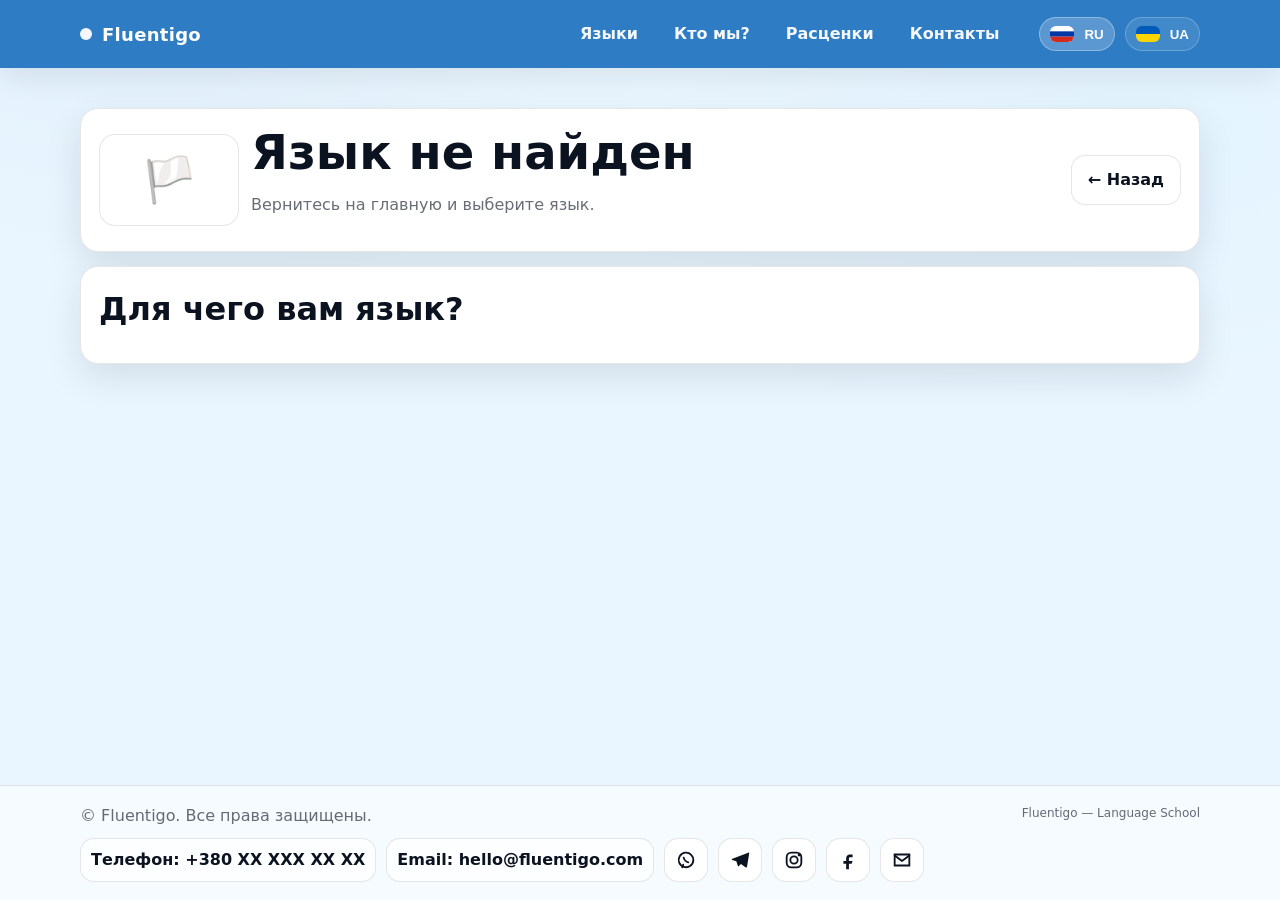
==== language.html @ a1dac769 "Add files via upload" ====
<!doctype html>
<html lang="ru">
<head>
  <meta charset="utf-8" />
  <meta name="viewport" content="width=device-width, initial-scale=1" />
  <title>Fluentigo — язык</title>
  <link rel="stylesheet" href="./styles.css" />
</head>

<body>
  <header class="topbar">
    <div class="container topbar-row">
      <a class="brand" href="./index.html" aria-label="Fluentigo">
        <span class="brand-dot"></span>
        <span class="brand-name" id="siteName">Fluentigo</span>
      </a>

      <!-- Desktop: inline. Mobile: turns into a right-side drawer (see styles.css) -->
      <div class="topbar-actions" aria-label="Меню">
        <nav class="nav" aria-label="Навигация">
          <a href="./index.html#languages" data-i18n="nav_languages">Языки</a>
          <a href="./index.html#about" data-i18n="nav_about">Кто мы?</a>
          <a href="./index.html#pricing" data-i18n="nav_pricing">Расценки</a>
          <a href="./index.html#contact" data-i18n="nav_contact">Контакты</a>
        </nav>
        <div class="ui-switch" aria-label="Выбор языка интерфейса">
          <button class="ui-pill" id="uiRu" type="button" aria-pressed="true" title="Русский">
            <span class="flag-mini"><img src="./assets/flags/ru.svg" alt="RU"></span><span>RU</span>
          </button>
          <button class="ui-pill" id="uiUa" type="button" aria-pressed="false" title="Українська">
            <span class="flag-mini"><img src="./assets/flags/ua.svg" alt="UA"></span><span>UA</span>
          </button>
        </div>
      </div>

      <button class="menu-btn" type="button" aria-label="Открыть меню" aria-expanded="false">
        <span></span>
      </button>
    </div>
  </header>

  <div class="menu-backdrop" aria-hidden="true"></div>

  <main class="section">
    <div class="container">
      <div class="panel lang-header">
        <div class="lang-title">
          <div class="lang-flag big" id="langFlag">🏳️</div>
          <div>
            <h1 class="lang-h1" id="langName">Язык</h1>
            <p class="muted" id="langSubtitle"></p>
          </div>
        </div>
        <a class="btn btn-ghost" href="./index.html#languages">← Назад</a>
      </div>

      <div class="panel" id="goalPanel">
        <h2>Для чего вам язык?</h2>
        <div class="goal-grid" id="goalGrid"></div>
      </div>
    
      <div class="panel" id="levelPanel" style="display:none;">
        <h2 data-i18n="level_title">Какой уровень хотите?</h2>
        <p class="muted" data-i18n="level_subtitle">Выберите целевой уровень. B2–C1 — отдельная группа.</p>
        <div class="level-grid" id="levelGrid"></div>
      </div>

      <div class="panel" id="readyPanel" style="display:none;">
        <div class="teachers-head" style="align-items:center;">
          <h2 style="margin:0;" data-i18n="ready_title">Готово</h2>
          <button class="btn" id="showTeachersBtn" type="button" data-i18n="ready_btn">Показать учителей</button>
        </div>
        <p class="muted tiny" id="readyText"></p>
      </div>
</div>
  </main>

  <footer class="footer">
    <div class="container footer-row">
      <div>
        <div class="muted" id="footerText"></div>
        <div class="footer-contacts" id="footerContacts"></div>
      </div>
      <span class="muted tiny">Fluentigo — Language School</span>
    </div>
  </footer>

  <script>
    const $ = (id) => document.getElementById(id);

    
    const ICONS = {
      whatsapp: `<svg class="icon" viewBox="0 0 24 24" fill="none" aria-hidden="true"><path d="M20 12a8 8 0 1 1-2.3-5.7A8 8 0 0 1 20 12Z" stroke="currentColor" stroke-width="2"/><path d="M8 20l1-3" stroke="currentColor" stroke-width="2" stroke-linecap="round"/><path d="M9.5 9.5c.4 2.2 2.8 4.6 5 5" stroke="currentColor" stroke-width="2" stroke-linecap="round"/></svg>`,
      telegram: `<svg class="icon" viewBox="0 0 24 24" fill="none" aria-hidden="true"><path d="M21 4 3.7 10.7c-.9.4-.9 1.1-.2 1.3l4.5 1.4 1.7 5.2c.2.6.3.6.7.2l2.6-2.5 5 3.7c.9.5 1.5.2 1.7-.8L22 5.3c.2-1.1-.5-1.7-1-1.3Z" fill="currentColor"/></svg>`,
      instagram: `<svg class="icon" viewBox="0 0 24 24" fill="none" aria-hidden="true"><rect x="4" y="4" width="16" height="16" rx="5" stroke="currentColor" stroke-width="2"/><path d="M8 12a4 4 0 1 0 8 0 4 4 0 0 0-8 0Z" stroke="currentColor" stroke-width="2"/><path d="M17.5 6.6h.01" stroke="currentColor" stroke-width="3" stroke-linecap="round"/></svg>`,
      facebook: `<svg class="icon" viewBox="0 0 24 24" fill="none" aria-hidden="true"><path d="M14 9h3V6h-3c-2.2 0-4 1.8-4 4v3H7v3h3v6h3v-6h3l1-3h-4v-3c0-.6.4-1 1-1Z" fill="currentColor"/></svg>`,
      email: `<svg class="icon" viewBox="0 0 24 24" fill="none" aria-hidden="true"><path d="M4 6h16v12H4V6Z" stroke="currentColor" stroke-width="2" /><path d="M4 7l8 6 8-6" stroke="currentColor" stroke-width="2" stroke-linecap="round" stroke-linejoin="round"/></svg>`
    };

    function inferIconKey(link){
      const label = (link.label || '').toLowerCase();
      const url = (link.url || '').toLowerCase();
      if (url.startsWith('mailto:') || label.includes('email')) return 'email';
      if (label.includes('whatsapp')) return 'whatsapp';
      if (label.includes('telegram')) return 'telegram';
      if (label.includes('instagram')) return 'instagram';
      if (label.includes('facebook')) return 'facebook';
      return 'email';
    }
    function makeSocialIcon(link, isFooter=false){
      const key = inferIconKey(link);
      const a = el('a', {
        class: isFooter ? 'footer-link social-icon' : 'social-icon',
        href: link.url,
        target: '_blank',
        rel: 'noopener',
        title: link.label
      });
      a.innerHTML = ICONS[key] + `<span>${link.label}</span>`;
      return a;
    }

    function qp(name){ return new URL(location.href).searchParams.get(name); }
    function getUI(){ return qp('ui') || localStorage.getItem('ui') || 'ru'; }
    function setUI(ui){
      localStorage.setItem('ui', ui);
      $('uiRu').setAttribute('aria-pressed', ui==='ru' ? 'true':'false');
      $('uiUa').setAttribute('aria-pressed', ui==='ua' ? 'true':'false');
      document.documentElement.lang = ui==='ua' ? 'uk' : 'ru';
      const I = {
        ru:{nav_languages:'Языки',nav_about:'Кто мы?',nav_pricing:'Расценки',nav_contact:'Контакты',
            level_title:'Какой уровень хотите?',level_subtitle:'Выберите целевой уровень. B2–C1 — отдельная группа.',
            ready_title:'Готово',ready_btn:'Показать учителей'},
        ua:{nav_languages:'Мови',nav_about:'Хто ми?',nav_pricing:'Ціни',nav_contact:'Контакти',
            level_title:'Який рівень хочете?',level_subtitle:'Оберіть цільовий рівень. B2–C1 — окрема група.',
            ready_title:'Готово',ready_btn:'Показати вчителів'}
      };
      document.querySelectorAll('[data-i18n]').forEach(n=>{
        const k=n.getAttribute('data-i18n');
        if(I[ui] && I[ui][k]) n.textContent = I[ui][k];
      });
    }
function el(tag, attrs = {}, children = []) {
      const n = document.createElement(tag);
      for (const [k, v] of Object.entries(attrs)) {
        if (k === 'class') n.className = v;
        else n.setAttribute(k, v);
      }
      for (const c of children) n.appendChild(typeof c === 'string' ? document.createTextNode(c) : c);
      return n;
    }

    function applyTheme(theme) {
      const r = document.documentElement;
      const bgImage = theme.backgroundImage ? `url("${theme.backgroundImage}")` : 'none';
      r.style.setProperty('--page-bg', theme.pageBg);
      r.style.setProperty('--page-bg-image', bgImage);
      r.style.setProperty('--text', theme.text);
      r.style.setProperty('--panel-bg', theme.panelBg);
      r.style.setProperty('--topbar-bg', theme.topbarBg);
      r.style.setProperty('--topbar-text', theme.topbarText);
    }

    
    // --- i18n helper: supports both plain strings and {ru,ua} objects in data.json
    function pick(v, ui=getUI()){
      if (v == null) return '';
      if (typeof v === 'string' || typeof v === 'number' || typeof v === 'boolean') return String(v);
      if (Array.isArray(v)) return v.map(x => pick(x, ui));
      if (typeof v === 'object') return (v[ui] ?? v.ua ?? v.uk ?? v.ru ?? '');
      return String(v);
    }

function renderFooter(data) {
      $('footerText').textContent = pick(data.site.footerText);
      const fc = $('footerContacts');
      fc.innerHTML = '';
      (data.contact.items || []).forEach(i => {
        fc.appendChild(el('span', { class: 'footer-link' }, [`${pick(i.label)}: ${i.value}`]));
      });
      (data.contact.links || []).forEach(l => { fc.appendChild(makeSocialIcon(l, true)); });
    }

    function qp(name){ return new URL(location.href).searchParams.get(name); }

    (async function init(){
      const res = await fetch('./data.json', { cache: 'no-store' });
      const data = await res.json();
      setUI(getUI());
      $('uiRu').addEventListener('click', ()=>{ location.search = `?lang=${encodeURIComponent(qp('lang')||'')}&ui=ru`; });
      $('uiUa').addEventListener('click', ()=>{ location.search = `?lang=${encodeURIComponent(qp('lang')||'')}&ui=ua`; });
      $('siteName').textContent = data.site.name;
      renderFooter(data);

      const langId = qp('lang');
      const lang = data.languages.find(x => x.id === langId);
      if (!lang) {
        applyTheme(data.site.defaultTheme);
        $('langName').textContent = 'Язык не найден';
        $('langSubtitle').textContent = 'Вернитесь на главную и выберите язык.';
        return;
      }

      applyTheme(lang.theme);
      document.title = `${data.site.name} — ${pick(lang.name)}`;

      (function(){
        const lf = $('langFlag');
        lf.innerHTML = '';
        if (typeof lang.flag === 'string' && (lang.flag.endsWith('.svg') || lang.flag.endsWith('.png') || lang.flag.endsWith('.jpg') || lang.flag.endsWith('.webp'))){
          lf.appendChild(el('img', { class:'flag-img', src: lang.flag, alt: pick(lang.name) }));
        } else {
          lf.textContent = lang.flag || '';
        }
      })();
      $('langName').textContent = pick(lang.name);
      $('langSubtitle').textContent = (getUI()==='ua' ? 'Оберіть ціль і рівень — покажемо відповідних викладачів.' : 'Выберите цель и уровень — покажем подходящих преподавателей.');

      const grid = $('goalGrid');
      grid.innerHTML = '';
      let selectedGoal = qp('goal') || null;
      let selectedLevel = qp('level') || null;
      const goalPanel = $('goalPanel');
      const levelPanel = $('levelPanel');

      function updateReady(){
        const rp = document.getElementById('readyPanel');
        const btn = document.getElementById('showTeachersBtn');
        if (selectedGoal && selectedLevel){
          rp.style.display = '';
          const goalObj = (lang.goals||[]).find(x=>x.id===selectedGoal);
          document.getElementById('readyText').textContent = `${goalObj?pick(goalObj.title):'Цель'} + ${selectedLevel}`;
          btn.disabled = false;
        } else {
          rp.style.display = 'none';
        }
      }

      function updatePanels(){
        if (selectedGoal) {
          goalPanel.style.display = 'none';
          levelPanel.style.display = '';
        } else {
          goalPanel.style.display = '';
          levelPanel.style.display = 'none';
        }
      }

      // goals selectable
      grid.innerHTML = '';
      (lang.goals||[]).forEach(g=>{
        const b = el('button', { class:'goal-card', type:'button', 'aria-pressed': (selectedGoal===g.id ? 'true':'false') }, [
          el('div', { class:'goal-title' }, [pick(g.title)]),
          el('div', { class:'muted' }, [pick(g.subtitle)])
        ]);
        b.addEventListener('click', ()=>{
          selectedGoal = g.id;
          [...grid.querySelectorAll('.goal-card')].forEach(x=>x.setAttribute('aria-pressed','false'));
          b.setAttribute('aria-pressed','true');
          updatePanels();
          updateReady();
        });
        grid.appendChild(b);
      });

      // levels
      const levels = ['A1','A2','B1','B2','C1'];
      const lg = document.getElementById('levelGrid');
      lg.innerHTML='';
      levels.forEach((lv, i)=>{
        if (lv==='B2') lg.appendChild(el('span',{class:'level-sep'},[]));
        const b = el('button', {class:'level-btn', type:'button', 'aria-pressed': (selectedLevel===lv ? 'true':'false')}, [lv]);
        b.addEventListener('click', ()=>{
          selectedLevel = lv;
          [...lg.querySelectorAll('.level-btn')].forEach(x=>x.setAttribute('aria-pressed','false'));
          b.setAttribute('aria-pressed','true');
          updateReady();
        });
        lg.appendChild(b);
      });

      document.getElementById('showTeachersBtn').addEventListener('click', ()=>{
        if (!selectedGoal || !selectedLevel) return;
        const ui = getUI();
        location.href = `./teachers.html?lang=${encodeURIComponent(lang.id)}&goal=${encodeURIComponent(selectedGoal)}&level=${encodeURIComponent(selectedLevel)}&ui=${encodeURIComponent(ui)}`;
      });

      updatePanels();
      updateReady();
    })().catch(console.error);
  </script>

  <script src="./mobile-nav.js"></script>
</body>
</html>
---- styles.css ----
:root{
  --page-bg: #EAF6FF;
  --page-bg-image: none;
  --text: #0B1220;
  --panel-bg: #FFFFFF;
  --topbar-bg: #2D7CC4;
  --topbar-text: #FFFFFF;

  --line: rgba(11,18,32,.10);
  --muted: rgba(11,18,32,.62);
  --shadow: 0 14px 36px rgba(11,18,32,.10);
  --radius: 18px;
}

*{ box-sizing: border-box; }
html, body { height: 100%; margin: 0; padding: 0; }

body{
  min-height: 100vh;
  display: flex;
  flex-direction: column;
  font-family: system-ui, -apple-system, Segoe UI, Roboto, Arial, sans-serif;
  background:
    linear-gradient(180deg, rgba(234,246,255,.72), rgba(234,246,255,.72)),
    var(--page-bg-image),
    radial-gradient(900px 500px at 10% 0%, rgba(45,124,196,.14), transparent 60%),
    radial-gradient(900px 500px at 90% 15%, rgba(122,211,255,.22), transparent 62%),
    var(--page-bg);
  background-repeat: no-repeat;
  background-position: center, center, 10% 0%, 90% 15%, center;
  background-size: cover, cover, auto, auto, auto;
  color: var(--text);
  line-height: 1.5;
}

main{ flex: 1; }

a{ color: inherit; text-decoration: none; }
.container{ width: min(1120px, calc(100% - 32px)); margin: 0 auto; }
.muted{ color: var(--muted); }
.text{ font-size: 16px; }
.tiny{ font-size: 12px; }

/* TOPBAR */
.topbar{
  position: sticky;
  top:0;
  z-index: 50;
  background: var(--topbar-bg);
  color: var(--topbar-text);
  box-shadow: 0 10px 30px rgba(0,0,0,.08);
}
.topbar-row{
  display:flex;
  align-items:center;
  justify-content:space-between;
  padding: 14px 0;
  gap: 14px;
}
.brand{
  display:flex;
  align-items:center;
  gap: 10px;
  font-weight: 900;
  letter-spacing: .3px;
}
.brand-dot{
  width: 12px; height: 12px;
  border-radius: 999px;
  background: rgba(255,255,255,.95);
}
.brand-name{ font-size: 18px; }
.nav{ display:flex; gap: 16px; font-weight: 700; }
.nav a{ padding: 8px 10px; border-radius: 12px; color: rgba(255,255,255,.95); }
.nav a:hover{ background: rgba(255,255,255,.14); }

/* SECTIONS */
.section{ padding: 40px 0; }
.section-head{
  display:flex;
  align-items:flex-end;
  justify-content:space-between;
  gap: 14px;
  margin-bottom: 14px;
}
h1{ font-size: clamp(30px, 4vw, 48px); line-height: 1.05; margin: 10px 0 12px; }
h2{ font-size: clamp(22px, 2.8vw, 32px); margin: 0 0 12px; }

/* PANELS / CARDS */
.panel{
  background: var(--panel-bg);
  border: 1px solid var(--line);
  border-radius: var(--radius);
  padding: 18px;
  box-shadow: var(--shadow);
}
.cards{ display:grid; grid-template-columns: repeat(3, 1fr); gap: 14px; }
.card{
  background: var(--panel-bg);
  border: 1px solid var(--line);
  border-radius: var(--radius);
  padding: 16px;
  box-shadow: var(--shadow);
}
.card-title{ font-weight: 900; margin-bottom: 6px; }

/* BUTTONS */
.btn{
  display:inline-flex;
  align-items:center;
  justify-content:center;
  padding: 12px 16px;
  border-radius: 14px;
  border: 1px solid rgba(45,124,196,.35);
  background: rgba(45,124,196,.16);
  color: var(--text);
  font-weight: 900;
  cursor:pointer;
}
.btn:hover{ background: rgba(45,124,196,.22); }
.btn-ghost{
  border: 1px solid var(--line);
  background: rgba(255,255,255,.65);
}
.btn-ghost:hover{ background: rgba(255,255,255,.85); }

/* HERO (photo behind) */
.hero{
  position: relative;
  background-position: center;
  background-size: cover;
  background-repeat: no-repeat;
  border-bottom: 1px solid var(--line);
}
.hero::before{
  content:"";
  position:absolute;
  inset:0;
  background: linear-gradient(
    90deg,
    rgba(234,246,255,0.92),
    rgba(234,246,255,0.74),
    rgba(234,246,255,0.38)
  );
}
.hero-grid{ position: relative; z-index: 1; display:grid; grid-template-columns: 1fr; }
.hero-card{
  max-width: 760px;
  background: rgba(255,255,255,0.90);
  backdrop-filter: blur(6px);
  border: 1px solid var(--line);
  border-radius: var(--radius);
  padding: 20px;
  box-shadow: var(--shadow);
}
.hero-kicker{ font-weight: 900; color: rgba(45,124,196,.95); margin: 0; }
.hero-quotes{ display:grid; gap: 10px; margin-top: 10px; }
.quote{
  padding: 10px 12px;
  border-radius: 14px;
  border: 1px solid var(--line);
  background: rgba(234,246,255,.75);
  font-weight: 700;
}
.hero-actions{ display:flex; gap: 10px; margin-top: 14px; flex-wrap: wrap; }
.hero-badges{ display:flex; gap: 8px; flex-wrap: wrap; margin-top: 14px; }
.badge{
  padding: 6px 10px;
  border-radius: 999px;
  border: 1px solid var(--line);
  background: rgba(234,246,255,.9);
  font-size: 12px;
  font-weight: 800;
}

/* LANGUAGES */
.lang-grid{ display:grid; grid-template-columns: repeat(4, 1fr); gap: 14px; }
.lang-card{
  display:block;
  text-align:left;
  border: 1px solid var(--line);
  background: #fff;
  border-radius: var(--radius);
  padding: 16px;
  box-shadow: var(--shadow);
  transition: transform .12s ease, background .12s ease;
}
.lang-card:hover{ transform: translateY(-2px); background: var(--hover); }
.lang-flag{ width: 44px; height: 30px; border-radius: 10px; overflow: hidden; display:flex; align-items:center; justify-content:center; box-shadow: inset 0 0 0 1px rgba(11,18,32,.10); font-size: 22px; line-height: 1; }
.lang-flag.big{ width: 140px; height: 92px; border-radius: 16px; font-size: 44px; }
.lang-label{ font-weight: 900; }

/* CONTACT */
.contact-grid{ display:grid; grid-template-columns: 1.1fr .9fr; gap: 14px; }
.contact-list{ display:grid; gap: 10px; margin-top: 10px; }
.contact-item{
  padding: 10px 12px;
  border: 1px solid var(--line);
  border-radius: 14px;
  background: rgba(234,246,255,.60);
  display:flex;
  gap: 10px;
}
.contact-k{ font-weight: 900; min-width: 92px; }
.socials{ display:flex; gap: 10px; flex-wrap: wrap; margin-top: 12px; }
.social{
  padding: 10px 12px;
  border-radius: 14px;
  border: 1px solid var(--line);
  background: #fff;
  font-weight: 900;
}
.social:hover{ background: rgba(234,246,255,.90); }

.form label{ display:grid; gap: 6px; margin-bottom: 12px; font-weight: 900; }
input, textarea{
  width: 100%;
  padding: 12px 12px;
  border-radius: 14px;
  border: 1px solid var(--line);
  background: rgba(234,246,255,.35);
  color: var(--text);
  outline: none;
}
input:focus, textarea:focus{
  border-color: rgba(45,124,196,.55);
  box-shadow: 0 0 0 3px rgba(45,124,196,.16);
}

/* LANGUAGE / TEACHERS */
.lang-header{
  display:flex;
  align-items:center;
  justify-content:space-between;
  gap: 12px;
  margin-bottom: 14px;
}
.lang-title{ display:flex; align-items:center; gap: 12px; }
.lang-h1{ margin: 0; }

.goal-grid{ display:grid; grid-template-columns: repeat(3, 1fr); gap: 12px; }
.goal-card{
  display:block;
  border: 1px solid var(--line);
  background: rgba(255,255,255,.90);
  border-radius: var(--radius);
  padding: 14px;
  box-shadow: var(--shadow);
  font-weight: 900;
}
.goal-card:hover{ background: rgba(234,246,255,.85); }
.goal-title{ margin-bottom: 6px; }

.teachers-head{ display:flex; align-items:flex-end; justify-content:space-between; gap: 14px; margin-bottom: 12px; }
.teacher-grid{ display:grid; grid-template-columns: repeat(2, 1fr); gap: 12px; }
.teacher-card{
  border: 1px solid var(--line);
  background: rgba(255,255,255,.92);
  border-radius: var(--radius);
  padding: 14px;
  box-shadow: var(--shadow);
}
.teacher-top{ display:flex; gap: 10px; align-items:center; margin-bottom: 10px; }
.avatar{
  width: 44px; height: 44px;
  border-radius: 16px;
  display:grid; place-items:center;
  font-weight: 1000;
  background: rgba(45,124,196,.16);
  border: 1px solid rgba(45,124,196,.28);
}
.teacher-name{ font-weight: 1000; }
.meta{ margin: 10px 0 0; padding-left: 18px; display:grid; gap: 6px; }

/* FOOTER */
.footer{
  margin-top: auto;
  padding: 18px 0;
  border-top: 1px solid var(--line);
  background: rgba(255,255,255,.55);
}
.footer-row{ display:flex; align-items:flex-start; justify-content:space-between; gap: 12px; }

.footer-contacts{
  display:flex;
  flex-wrap:wrap;
  gap: 10px;
  margin-top: 10px;
}
.footer-link{
  display:inline-flex;
  align-items:center;
  gap: 8px;
  padding: 8px 10px;
  border-radius: 14px;
  border: 1px solid var(--line);
  background: rgba(255,255,255,.75);
  font-weight: 800;
}
.footer-link:hover{ background: rgba(234,246,255,.95); }

/* MODAL */
.modal-backdrop{
  position: fixed;
  inset: 0;
  background: rgba(11,18,32,.45);
  display: grid;
  place-items: center;
  padding: 18px;
  z-index: 999;
}
.modal{
  width: min(520px, 100%);
  border-radius: 18px;
  border: 1px solid var(--line);
  background: rgba(255,255,255,.96);
  box-shadow: 0 22px 60px rgba(0,0,0,.25);
  padding: 16px;
}
.modal-actions{ display:flex; gap: 10px; flex-wrap: wrap; }

/* RESPONSIVE */
@media (max-width: 980px){
  .lang-grid{ grid-template-columns: repeat(2, 1fr); }
  .cards{ grid-template-columns: repeat(2, 1fr); }
  .contact-grid{ grid-template-columns: 1fr; }
  .goal-grid{ grid-template-columns: 1fr; }
  .teacher-grid{ grid-template-columns: 1fr; }
}
@media (max-width: 560px){
  .lang-grid{ grid-template-columns: 1fr; }
  .cards{ grid-template-columns: 1fr; }
}


/* ===== Fluentigo updates: icons, pricing carousel, level selector ===== */

.flag-img{
  width: 100%;
  height: 100%;
  border-radius: inherit;
  display:block;
  object-fit: cover;
  box-shadow: inset 0 0 0 1px rgba(11,18,32,.10);
}

.ui-switch{
  display:flex;
  gap:10px;
  align-items:center;
  margin-left: 16px;
}
.ui-pill{
  display:flex;
  align-items:center;
  gap:10px;
  padding: 8px 10px;
  border-radius: 999px;
  border: 1px solid rgba(255,255,255,.22);
  background: rgba(255,255,255,.10);
  cursor: pointer;
  color: var(--topbar-text);
  font-weight: 900;
}
.ui-pill[aria-pressed="true"]{
  background: rgba(255,255,255,.22);
  border-color: rgba(255,255,255,.30);
}
.ui-pill .flag-mini{
  width: 24px;
  height: 16px;
  border-radius: 6px;
  overflow:hidden;
  display:grid;
}
.ui-pill .flag-mini img{ width:100%; height:100%; object-fit:cover; display:block; }

.socials{ gap: 12px; }
.social-icon{
  display:inline-flex;
  align-items:center;
  justify-content:center;
  width: 44px;
  height: 44px;
  border-radius: 14px;
  border: 1px solid var(--line);
  background: #fff;
}
.social-icon:hover{ background: rgba(234,246,255,.90); }
.social-icon svg{ width: 22px; height: 22px; display:block; }
.social-icon span{ position:absolute; width:1px; height:1px; overflow:hidden; clip:rect(0,0,0,0); }

/* pricing */
.pricing-controls{
  display:flex;
  justify-content:center;
  gap: 12px;
  margin: 8px 0 16px;
  flex-wrap: wrap;
}
.chip{
  padding: 10px 14px;
  border-radius: 999px;
  border: 1px solid var(--line);
  background: rgba(255,255,255,.70);
  font-weight: 900;
  cursor:pointer;
}
.chip[aria-pressed="true"]{
  background: rgba(234,246,255,.95);
  box-shadow: 0 10px 24px rgba(0,0,0,.10);
}
.pricing-carousel{
  display:grid;
  grid-template-columns: 48px 1fr 48px;
  gap: 14px;
  align-items: stretch;
}
.carousel-arrow{
  border-radius: 18px;
  border: 1px solid var(--line);
  background: rgba(255,255,255,.70);
  cursor:pointer;
  font-size: 24px;
  font-weight: 900;
}
.carousel-arrow:hover{ background: rgba(234,246,255,.95); }
.pricing-cards{
  display:grid;
  grid-template-columns: repeat(2, minmax(0, 1fr));
  gap: 14px;
}
@media (max-width: 820px){
  .pricing-carousel{ grid-template-columns: 1fr; }
  .carousel-arrow{ display:none; }
  .pricing-cards{ grid-template-columns: 1fr; }
}
.price-card{
  border-radius: 22px;
  border: 1px solid var(--line);
  background: rgba(255,255,255,.92);
  padding: 16px;
  box-shadow: 0 18px 40px rgba(0,0,0,.08);
}
.price-card .pc-head{
  display:flex;
  align-items:flex-start;
  justify-content:space-between;
  gap:12px;
  margin-bottom: 10px;
}
.pc-title{
  font-weight: 1000;
  font-size: 18px;
}
.pc-badge{
  padding: 6px 10px;
  border-radius: 999px;
  border: 1px solid rgba(11,18,32,.12);
  background: rgba(45,124,196,.12);
  font-weight: 900;
  white-space: nowrap;
}
.pc-single{
  display:flex;
  gap: 10px;
  align-items: baseline;
  margin: 6px 0 10px;
}
.pc-single .amount{ font-size: 26px; font-weight: 1000; }
.pc-single .per{ font-weight: 900; color: rgba(0,0,0,.55); }

.price-table{
  width: 100%;
  border-collapse: collapse;
  overflow: hidden;
  border-radius: 16px;
  border: 1px solid rgba(11,18,32,.10);
}
.price-table th, .price-table td{
  padding: 10px 10px;
  text-align: left;
  border-bottom: 1px solid rgba(11,18,32,.08);
}
.price-table th{
  font-weight: 1000;
  background: rgba(234,246,255,.65);
}
.price-table tr:last-child td{ border-bottom:none; }
.price-table td.num{ text-align:right; font-weight: 900; }

.duration-pill{
  display:inline-flex;
  gap:8px;
  align-items:center;
  padding: 6px 10px;
  border-radius: 999px;
  border: 1px solid rgba(11,18,32,.12);
  background: rgba(255,255,255,.55);
  font-weight: 900;
  margin: 0 auto 12px;
}

/* level selector */
.level-grid{
  display:flex;
  flex-wrap: wrap;
  gap: 10px;
}
.level-btn{
  padding: 10px 14px;
  border-radius: 16px;
  border: 1px solid var(--line);
  background: rgba(255,255,255,.80);
  cursor: pointer;
  font-weight: 1000;
}
.level-btn[aria-pressed="true"]{
  background: rgba(234,246,255,.95);
  box-shadow: 0 12px 28px rgba(0,0,0,.10);
}
.level-sep{
  width: 12px;
}

/* teachers footer icon row */
.footer-icons{
  display:flex;
  gap: 10px;
  flex-wrap: wrap;
  margin-top: 10px;
}

.icon-btn{
  display:inline-flex;
  align-items:center;
  gap:10px;
  padding: 10px 12px;
  border-radius: 16px;
  border: 1px solid var(--line);
  background: rgba(255,255,255,.85);
  cursor:pointer;
  font-weight: 1000;
}
.icon-btn:hover{ background: rgba(234,246,255,.95); }
.icon-btn svg{ width: 20px; height: 20px; }


/* Pricing: package differences (Regular vs Premium) */
.pricing-benefits{
  margin-top: 18px;
  display: grid;
  grid-template-columns: repeat(2, minmax(0, 1fr));
  gap: 14px;
}
.benefit-card{
  background: var(--panel-bg);
  border: 1px solid var(--line);
  border-radius: 18px;
  padding: 16px 16px 12px;
  box-shadow: 0 16px 38px rgba(11,18,32,.10);
}
.benefit-head{
  display:flex;
  align-items:center;
  justify-content:space-between;
  gap: 10px;
  margin-bottom: 10px;
}
.benefit-title{
  font-weight: 900;
  font-size: 16px;
}
.benefit-tag{
  padding: 6px 10px;
  border-radius: 999px;
  font-weight: 900;
  font-size: 12px;
  border: 1px solid rgba(11,18,32,.10);
  background: rgba(11,18,32,.04);
}
.benefit-card.premium .benefit-tag{
  background: rgba(66, 153, 225, .12);
}
.benefit-section{
  margin-top: 12px;
}
.benefit-sub{
  font-weight: 900;
  margin-bottom: 8px;
}
.benefit-list{
  margin: 0;
  padding-left: 18px;
  color: rgba(11,18,32,.82);
}
.benefit-list li{ margin: 6px 0; }

@media (max-width: 860px){
  .pricing-benefits{ grid-template-columns: 1fr; }
}


/* ===== Patch: larger level buttons ===== */

/* LEVEL CHIPS — bigger + clearer selected state */
.level-grid{ gap: 12px; }
.level-btn{
  min-width: 56px;
  padding: 12px 16px;
  border-radius: 999px;
  font-size: 15px;
  line-height: 1;
}

/* ===== Mobile-first feel (drawer menu + compact cards) ===== */

/* Header drawer building blocks (enabled on mobile via media query) */
.topbar-actions{
  display:flex;
  align-items:center;
  gap: 14px;
}
.menu-btn{ display:none; }
.menu-backdrop{ display:none; }

@media (max-width: 860px){
  /* Make layout closer to your phone sketches */
  .container{ width: min(560px, calc(100% - 28px)); }
  .section{ padding: 26px 0; }
  .panel{ padding: 16px; border-radius: 22px; }
  .card{ padding: 14px; border-radius: 22px; }
  .hero-card{ padding: 16px; border-radius: 24px; }
  h1{ font-size: clamp(26px, 7vw, 38px); }
  h2{ font-size: clamp(20px, 5.8vw, 28px); }

  .section-head{ flex-direction: column; align-items: flex-start; gap: 6px; }

  /* Topbar: brand + burger; nav/ui inside drawer */
  .topbar-row{
    padding: 12px 0;
    gap: 12px;
  }
  .brand-name{ font-size: 16px; }

  .menu-btn{
    display:inline-grid;
    place-items:center;
    width: 44px;
    height: 44px;
    border-radius: 16px;
    border: 1px solid rgba(255,255,255,.28);
    background: rgba(255,255,255,.12);
    cursor:pointer;
  }
  .menu-btn span{
    width: 18px; height: 2px;
    background: rgba(255,255,255,.95);
    position: relative;
    display:block;
  }
  .menu-btn span::before,
  .menu-btn span::after{
    content:"";
    width: 18px; height: 2px;
    background: rgba(255,255,255,.95);
    position:absolute; left:0;
  }
  .menu-btn span::before{ top: -6px; }
  .menu-btn span::after{ top: 6px; }

  .topbar-actions{
    position: fixed;
    top: 0; right: 0;
    bottom: 0;
    width: min(86vw, 360px);
    padding: 16px;
    background: rgba(255,255,255,.98);
    color: var(--text);
    box-shadow: -20px 0 60px rgba(0,0,0,.18);
    border-left: 1px solid rgba(11,18,32,.08);
    display:flex;
    flex-direction: column;
    align-items: stretch;
    gap: 10px;
    transform: translateX(110%);
    transition: transform .22s ease;
    z-index: 200;
  }
  body.menu-open .topbar-actions{ transform: translateX(0); }

  .menu-backdrop{
    position: fixed;
    inset: 0;
    background: rgba(0,0,0,.35);
    z-index: 150;
    display:none;
  }
  body.menu-open .menu-backdrop{ display:block; }

  /* Drawer nav look */
  .nav{ display:flex; flex-direction: column; gap: 6px; }
  .nav a{
    color: var(--text);
    background: rgba(234,246,255,.70);
    border: 1px solid rgba(11,18,32,.08);
    padding: 12px 12px;
    border-radius: 16px;
  }
  .nav a:hover{ background: rgba(234,246,255,.95); }

  .ui-switch{
    margin-left: 0;
    justify-content: flex-start;
  }
  .ui-pill{
    color: var(--text);
    border-color: rgba(11,18,32,.10);
    background: rgba(234,246,255,.55);
  }
  .ui-pill[aria-pressed="true"]{
    background: rgba(45,124,196,.16);
    border-color: rgba(45,124,196,.28);
  }

  /* Hide desktop nav in header row; it lives in drawer now */
  .topbar-row > .nav{ display:none; }
  .topbar-row > .ui-switch{ display:none; }

  /* Languages: single column already; make cards feel “tap friendly” */
  .lang-card{ padding: 16px; border-radius: 22px; }
  .lang-flag{ width: 48px; height: 34px; border-radius: 12px; }

  /* Goals/levels: like selectable tiles */
  .goal-card{
    width: 100%;
    text-align:left;
    border-radius: 22px;
    padding: 16px;
    background: rgba(255,255,255,.92);
    position: relative;
  }
  .goal-card[aria-pressed="true"]{
    border-color: rgba(45,124,196,.55);
    box-shadow: 0 16px 40px rgba(45,124,196,.18);
    background: rgba(234,246,255,.95);
  }

  .level-btn[aria-pressed="true"]{
    border-color: rgba(45,124,196,.55);
    background: rgba(234,246,255,.95);
    box-shadow: 0 14px 30px rgba(45,124,196,.14);
  }

  /* Teachers cards more compact */
  .teacher-card{ border-radius: 22px; }
  .teacher-top{ align-items: flex-start; }
  .avatar{ border-radius: 18px; }

  /* Contact list wraps better */
  .contact-item{ flex-wrap: wrap; }
  .contact-k{ min-width: auto; }
}

@media (max-width: 420px){
  .container{ width: calc(100% - 24px); }
}
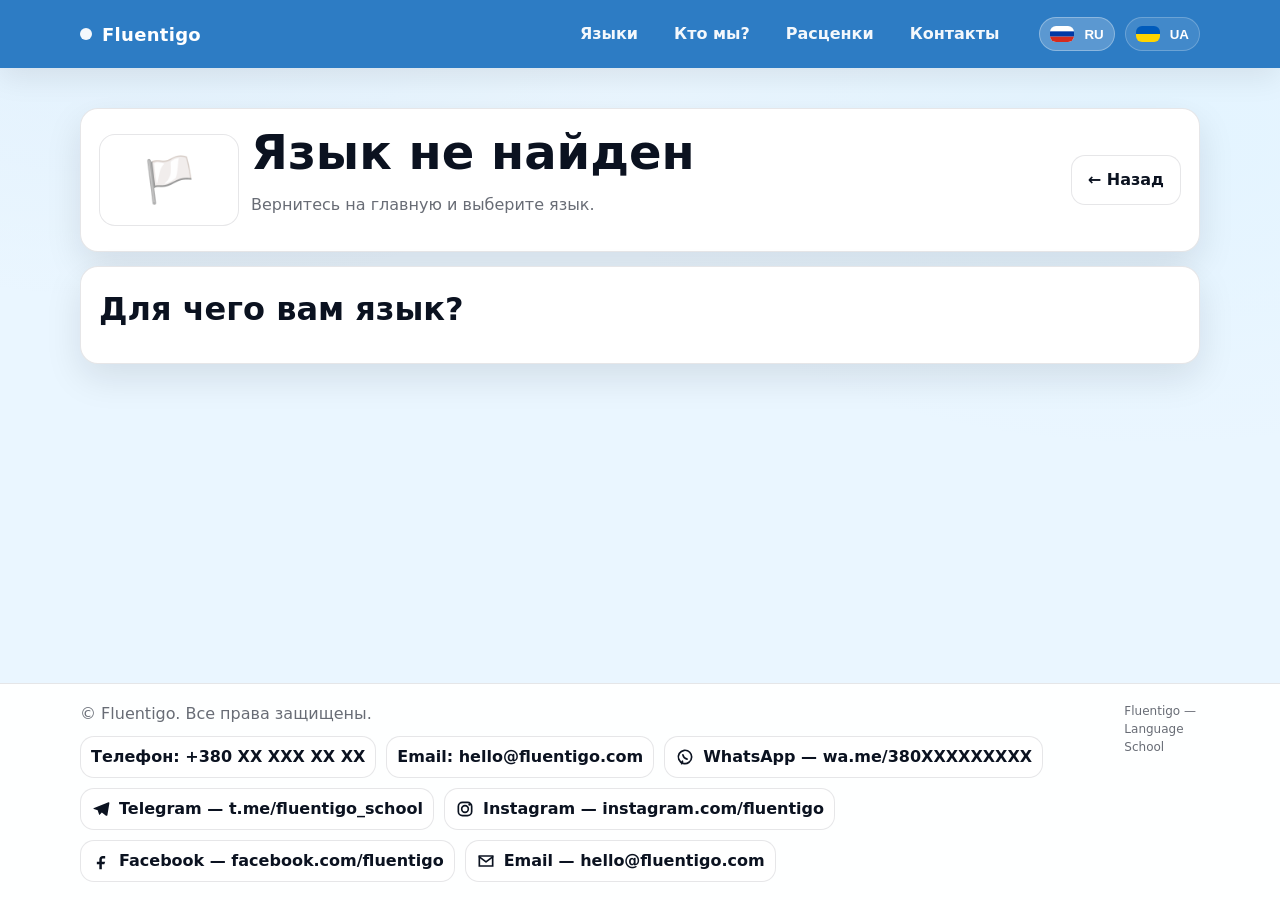
==== commit fd299635: "Add files via upload" ====
--- a/language.html
+++ b/language.html
@@ -5,6 +5,7 @@
   <meta name="viewport" content="width=device-width, initial-scale=1" />
   <title>Fluentigo — язык</title>
   <link rel="stylesheet" href="./styles.css" />
+  <link rel="stylesheet" href="./mobile-fixes.css" />
 </head>
 
 <body>
@@ -51,11 +52,11 @@
             <p class="muted" id="langSubtitle"></p>
           </div>
         </div>
-        <a class="btn btn-ghost" href="./index.html#languages">← Назад</a>
+        <a class="btn btn-ghost" href="./index.html#languages" data-i18n="nav_back">← Назад</a>
       </div>
 
       <div class="panel" id="goalPanel">
-        <h2>Для чего вам язык?</h2>
+        <h2 data-i18n="goal_title">Для чего вам язык?</h2>
         <div class="goal-grid" id="goalGrid"></div>
       </div>
     
@@ -65,13 +66,7 @@
         <div class="level-grid" id="levelGrid"></div>
       </div>
 
-      <div class="panel" id="readyPanel" style="display:none;">
-        <div class="teachers-head" style="align-items:center;">
-          <h2 style="margin:0;" data-i18n="ready_title">Готово</h2>
-          <button class="btn" id="showTeachersBtn" type="button" data-i18n="ready_btn">Показать учителей</button>
-        </div>
-        <p class="muted tiny" id="readyText"></p>
-      </div>
+      <!-- removed "Ready" step: we redirect to teachers immediately after goal + level selection -->
 </div>
   </main>
 
@@ -128,12 +123,20 @@
       $('uiUa').setAttribute('aria-pressed', ui==='ua' ? 'true':'false');
       document.documentElement.lang = ui==='ua' ? 'uk' : 'ru';
       const I = {
-        ru:{nav_languages:'Языки',nav_about:'Кто мы?',nav_pricing:'Расценки',nav_contact:'Контакты',
-            level_title:'Какой уровень хотите?',level_subtitle:'Выберите целевой уровень. B2–C1 — отдельная группа.',
-            ready_title:'Готово',ready_btn:'Показать учителей'},
-        ua:{nav_languages:'Мови',nav_about:'Хто ми?',nav_pricing:'Ціни',nav_contact:'Контакти',
-            level_title:'Який рівень хочете?',level_subtitle:'Оберіть цільовий рівень. B2–C1 — окрема група.',
-            ready_title:'Готово',ready_btn:'Показати вчителів'}
+        ru:{
+          nav_languages:'Языки',nav_about:'Кто мы?',nav_pricing:'Расценки',nav_contact:'Контакты',
+          nav_back:'← Назад',
+          goal_title:'Для чего вам язык?',
+          level_title:'Какой уровень хотите?',
+          level_subtitle:'Выберите целевой уровень. B2–C1 — отдельная группа.'
+        },
+        ua:{
+          nav_languages:'Мови',nav_about:'Хто ми?',nav_pricing:'Ціни',nav_contact:'Контакти',
+          nav_back:'← Назад',
+          goal_title:'Для чого вам мова?',
+          level_title:'Який рівень хочете?',
+          level_subtitle:'Оберіть цільовий рівень. B2–C1 — окрема група.'
+        }
       };
       document.querySelectorAll('[data-i18n]').forEach(n=>{
         const k=n.getAttribute('data-i18n');
@@ -223,17 +226,15 @@
       const goalPanel = $('goalPanel');
       const levelPanel = $('levelPanel');
 
-      function updateReady(){
-        const rp = document.getElementById('readyPanel');
-        const btn = document.getElementById('showTeachersBtn');
-        if (selectedGoal && selectedLevel){
-          rp.style.display = '';
-          const goalObj = (lang.goals||[]).find(x=>x.id===selectedGoal);
-          document.getElementById('readyText').textContent = `${goalObj?pick(goalObj.title):'Цель'} + ${selectedLevel}`;
-          btn.disabled = false;
-        } else {
-          rp.style.display = 'none';
-        }
+      // No "Ready" confirmation step.
+      // As soon as user has goal + level, we navigate to teachers.
+      let navigating = false;
+      function goTeachers(){
+        if (navigating) return;
+        if (!selectedGoal || !selectedLevel) return;
+        navigating = true;
+        const ui = getUI();
+        location.href = `./teachers.html?lang=${encodeURIComponent(lang.id)}&goal=${encodeURIComponent(selectedGoal)}&level=${encodeURIComponent(selectedLevel)}&ui=${encodeURIComponent(ui)}`;
       }
 
       function updatePanels(){
@@ -258,7 +259,6 @@
           [...grid.querySelectorAll('.goal-card')].forEach(x=>x.setAttribute('aria-pressed','false'));
           b.setAttribute('aria-pressed','true');
           updatePanels();
-          updateReady();
         });
         grid.appendChild(b);
       });
@@ -274,19 +274,14 @@
           selectedLevel = lv;
           [...lg.querySelectorAll('.level-btn')].forEach(x=>x.setAttribute('aria-pressed','false'));
           b.setAttribute('aria-pressed','true');
-          updateReady();
+          goTeachers();
         });
         lg.appendChild(b);
       });
 
-      document.getElementById('showTeachersBtn').addEventListener('click', ()=>{
-        if (!selectedGoal || !selectedLevel) return;
-        const ui = getUI();
-        location.href = `./teachers.html?lang=${encodeURIComponent(lang.id)}&goal=${encodeURIComponent(selectedGoal)}&level=${encodeURIComponent(selectedLevel)}&ui=${encodeURIComponent(ui)}`;
-      });
-
       updatePanels();
-      updateReady();
+      // If opened with preselected goal+level — go immediately
+      goTeachers();
     })().catch(console.error);
   </script>
 
--- a/styles.css
+++ b/styles.css
@@ -13,22 +13,55 @@
 }
 
 *{ box-sizing: border-box; }
-html, body { height: 100%; margin: 0; padding: 0; }
+/*
+  IMPORTANT:
+  Don't force body to height:100% (viewport) — it can cause the page background
+  image/gradients to stop at the fold on long pages in some browsers.
+*/
+html{ height: 100%; margin: 0; padding: 0; scroll-behavior: smooth; }
+body{ margin: 0; padding: 0; }
+
+/* Fixed full-height background so the "curtain" and photo never end on long pages */
+html{
+  position: relative;
+  background: var(--page-bg);
+}
+
+/* Background photo */
+html::before{
+  content:"";
+  position: fixed;
+  inset: 0;
+  z-index: -2;
+  background: var(--page-bg-image), var(--page-bg);
+  background-repeat: no-repeat;
+  background-position: center;
+  background-size: cover;
+  pointer-events: none;
+}
+
+/* Soft curtain + light gradients on top of the photo */
+html::after{
+  content:"";
+  position: fixed;
+  inset: 0;
+  z-index: -1;
+  background:
+    linear-gradient(180deg, rgba(234,246,255,.72), rgba(234,246,255,.72)),
+    radial-gradient(900px 500px at 10% 0%, rgba(45,124,196,.14), transparent 60%),
+    radial-gradient(900px 500px at 90% 15%, rgba(122,211,255,.22), transparent 62%);
+  background-repeat: no-repeat;
+  background-position: center, 10% 0%, 90% 15%;
+  background-size: cover, auto, auto;
+  pointer-events: none;
+}
 
 body{
   min-height: 100vh;
   display: flex;
   flex-direction: column;
   font-family: system-ui, -apple-system, Segoe UI, Roboto, Arial, sans-serif;
-  background:
-    linear-gradient(180deg, rgba(234,246,255,.72), rgba(234,246,255,.72)),
-    var(--page-bg-image),
-    radial-gradient(900px 500px at 10% 0%, rgba(45,124,196,.14), transparent 60%),
-    radial-gradient(900px 500px at 90% 15%, rgba(122,211,255,.22), transparent 62%),
-    var(--page-bg);
-  background-repeat: no-repeat;
-  background-position: center, center, 10% 0%, 90% 15%, center;
-  background-size: cover, cover, auto, auto, auto;
+  background: transparent;
   color: var(--text);
   line-height: 1.5;
 }
@@ -261,9 +294,10 @@
   box-shadow: var(--shadow);
 }
 .teacher-top{ display:flex; gap: 10px; align-items:center; margin-bottom: 10px; }
+
 .avatar{
-  width: 44px; height: 44px;
-  border-radius: 16px;
+  width: 72px; height: 72px;
+  border-radius: 24px;
   display:grid; place-items:center;
   font-weight: 1000;
   background: rgba(45,124,196,.16);
@@ -277,7 +311,9 @@
   margin-top: auto;
   padding: 18px 0;
   border-top: 1px solid var(--line);
-  background: rgba(255,255,255,.55);
+  /* More solid footer so the background image doesn't "shine through" and look broken */
+  background: rgba(255,255,255,.92);
+  backdrop-filter: blur(8px);
 }
 .footer-row{ display:flex; align-items:flex-start; justify-content:space-between; gap: 12px; }
 
@@ -298,6 +334,73 @@
   font-weight: 800;
 }
 .footer-link:hover{ background: rgba(234,246,255,.95); }
+
+/* Footer social links show text */
+.footer-contacts .footer-link.social-icon{
+  width: auto;
+  height: auto;
+  justify-content: flex-start;
+}
+.footer-contacts .footer-link.social-icon svg{ width: 20px; height: 20px; }
+.footer-contacts .footer-link.social-icon span{
+  position: static;
+  width: auto;
+  height: auto;
+  overflow: visible;
+  clip: auto;
+}
+
+
+/* Footer social links show text */
+.footer-contacts .footer-link.social-icon{
+  width: auto;
+  height: auto;
+  justify-content: flex-start;
+}
+.footer-contacts .footer-link.social-icon svg{ width: 20px; height: 20px; }
+.footer-contacts .footer-link.social-icon span{
+  position: static;
+  width: auto;
+  height: auto;
+  overflow: visible;
+  clip: auto;
+}
+
+
+/* Footer social links show text */
+.footer-contacts .footer-link.social-icon{
+  width: auto;
+  height: auto;
+  justify-content: flex-start;
+}
+.footer-contacts .footer-link.social-icon svg{ width: 20px; height: 20px; }
+.footer-contacts .footer-link.social-icon span{
+  position: static;
+  width: auto;
+  height: auto;
+  overflow: visible;
+  clip: auto;
+}
+
+
+/* Footer social links with text (clickable) */
+.footer-contacts .footer-link.social-icon{
+  width: auto;
+  height: auto;
+  justify-content: flex-start;
+}
+.footer-contacts .footer-link.social-icon span{
+  position: static;
+  width: auto;
+  height: auto;
+  overflow: visible;
+  clip: auto;
+}
+.footer-contacts .footer-link.social-icon svg{
+  width: 18px;
+  height: 18px;
+}
+
 
 /* MODAL */
 .modal-backdrop{
@@ -755,13 +858,53 @@
   /* Teachers cards more compact */
   .teacher-card{ border-radius: 22px; }
   .teacher-top{ align-items: flex-start; }
-  .avatar{ border-radius: 18px; }
+  .avatar{ width: 68px; height: 68px; border-radius: 22px; }
 
   /* Contact list wraps better */
   .contact-item{ flex-wrap: wrap; }
   .contact-k{ min-width: auto; }
+  /* Footer socials: no long empty strips on mobile */
+  .footer-contacts{
+    display: grid;
+    grid-template-columns: 1fr;
+    gap: 10px;
+  }
+  /* Phone/email rows take full width */
+  .footer-contacts .footer-link:not(.social-icon){
+    grid-column: 1 / -1;
+  }
+  /* Social icons become compact buttons */
+  .footer-contacts .footer-link.social-icon{
+    justify-content: flex-start;
+    width: 100%;
+    height: auto;
+    padding: 10px 12px;
+  }
+
 }
 
 @media (max-width: 420px){
   .container{ width: calc(100% - 24px); }
 }
+
+
+/* Teacher photos (avatar) */
+.avatar{ position: relative; overflow: hidden; }
+.avatar img{ width:100%; height:100%; object-fit: cover; border-radius: inherit; display:block; }
+.avatar .initials{ position:absolute; inset:0; display:grid; place-items:center; }
+.avatar.has-photo .initials{ display:none; }
+
+/* Footer social links show text */
+.footer-contacts .footer-link.social-icon{
+  width: auto;
+  height: auto;
+  justify-content: flex-start;
+}
+.footer-contacts .footer-link.social-icon svg{ width: 20px; height: 20px; }
+.footer-contacts .footer-link.social-icon span{
+  position: static;
+  width: auto;
+  height: auto;
+  overflow: visible;
+  clip: auto;
+}
--- a/mobile-fixes.css
+++ b/mobile-fixes.css
@@ -0,0 +1,90 @@
+/*
+  Mobile Fixes for Fluentigo
+  - Burger menu reliability (CSS z-index / touch)
+  - Compact typography and spacing on phone
+  - Hide back button on language page on mobile
+  - Footer: stacked, clean layout (not one long row)
+*/
+
+/* Make sure burger button is always clickable */
+@media (max-width: 860px){
+  .topbar{ position: sticky; top: 0; z-index: 1000; }
+  .topbar-row{ position: relative; }
+  .menu-btn{ position: relative; z-index: 1100; -webkit-tap-highlight-color: transparent; }
+  .menu-btn, .menu-btn *{ pointer-events: auto; }
+}
+
+/* Compact mobile look (less "in your eyes") */
+@media (max-width: 860px){
+  body{ font-size: 14.5px; line-height: 1.35; }
+
+  /* Smaller headings vs default mobile settings in styles.css */
+  h1{ font-size: clamp(22px, 6.2vw, 30px) !important; }
+  h2{ font-size: clamp(18px, 5.2vw, 24px) !important; }
+  h3{ font-size: 16px !important; }
+
+  /* Reduce vertical whitespace */
+  .section{ padding: 18px 0 !important; }
+
+  /* Cards/panels more compact */
+  .panel{ padding: 14px !important; border-radius: 18px !important; }
+  .card{ padding: 13px !important; border-radius: 18px !important; }
+  .hero-card{ padding: 14px !important; border-radius: 20px !important; }
+
+  /* Buttons: still tappable, but not huge */
+  .btn{ padding: 10px 14px !important; border-radius: 14px !important; }
+  input, textarea{ padding: 10px 12px !important; }
+
+  /* Drawer menu: a bit tighter */
+  .topbar-actions{ padding: 14px !important; gap: 8px !important; }
+  .nav a{ padding: 10px 12px !important; border-radius: 14px !important; }
+
+  /* UI language pills inside drawer: smaller */
+  .ui-switch{ gap: 8px !important; }
+  .ui-pill{ padding: 7px 9px !important; gap: 8px !important; font-weight: 900; }
+  .ui-pill .flag-mini{ width: 22px !important; height: 15px !important; border-radius: 6px !important; }
+
+  /* Language page header: don't squeeze */
+  .lang-header{ flex-direction: column !important; align-items: flex-start !important; }
+  .lang-title{ gap: 10px !important; }
+  .lang-flag.big{ width: 44px !important; height: 34px !important; }
+  .lang-h1{ font-size: 22px !important; }
+
+  /* Hide BACK button on mobile (language.html) */
+  .lang-header > a.btn.btn-ghost{ display: none !important; }
+}
+
+/* Footer: clean stacked layout on mobile */
+@media (max-width: 860px){
+  .footer{ padding: 16px 0 !important; }
+  .footer-row{
+    flex-direction: column !important;
+    align-items: stretch !important;
+    gap: 12px !important;
+  }
+
+  /* Put the right text on a new line, smaller */
+  .footer-row > span.muted.tiny{
+    order: 3;
+    opacity: .75;
+  }
+
+  /* Contacts become nice blocks (not a long row) */
+  .footer-contacts{
+    display: grid !important;
+    grid-template-columns: 1fr !important;
+    gap: 10px !important;
+  }
+  .footer-link{
+    width: 100% !important;
+    justify-content: flex-start !important;
+    padding: 10px 12px !important;
+    border-radius: 14px !important;
+  }
+}
+
+/* Extra-tight phones */
+@media (max-width: 380px){
+  body{ font-size: 14px; }
+  .container{ width: calc(100% - 22px) !important; }
+}
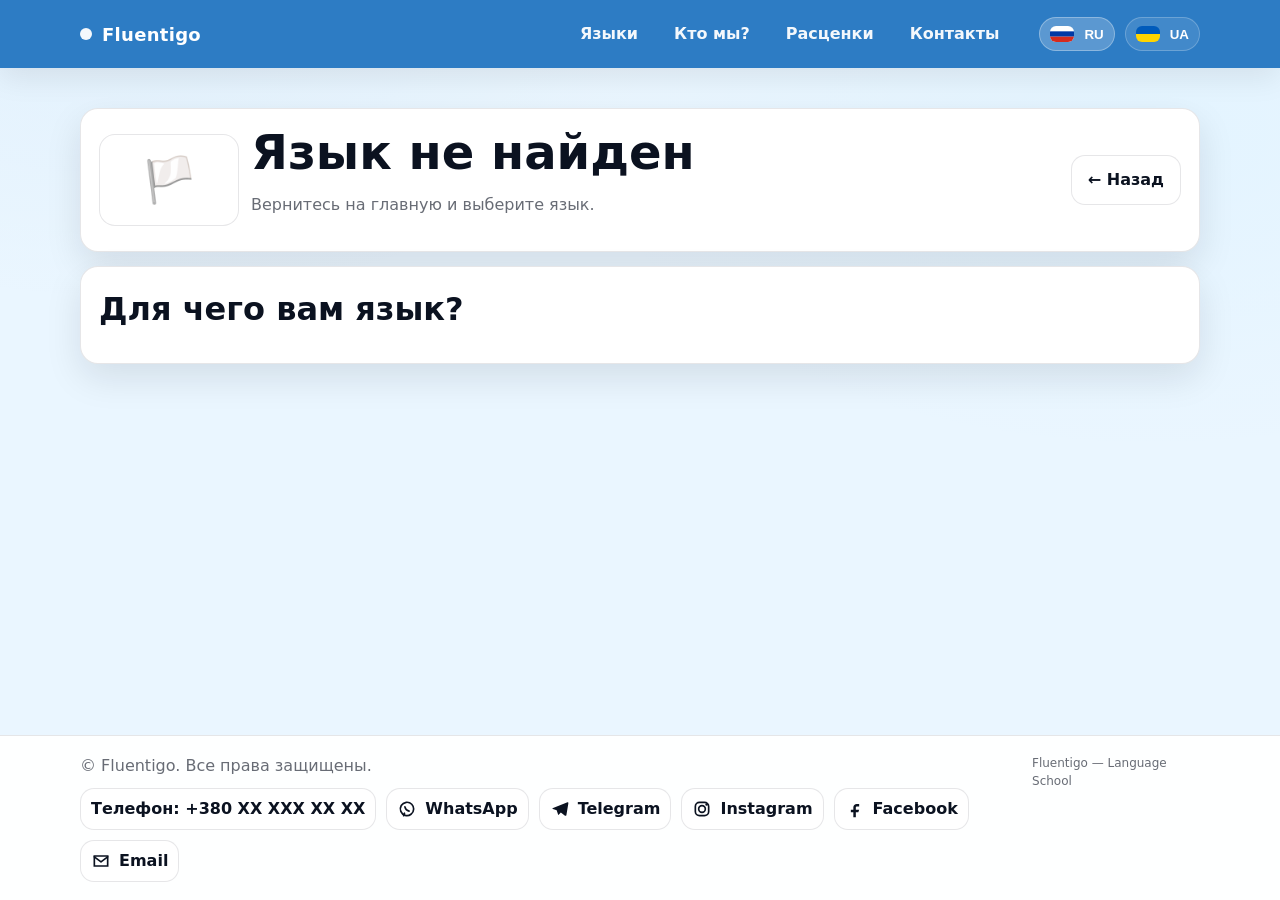
==== commit ec7cf6b0: "Add files via upload" ====
--- a/language.html
+++ b/language.html
@@ -6,6 +6,13 @@
   <title>Fluentigo — язык</title>
   <link rel="stylesheet" href="./styles.css" />
   <link rel="stylesheet" href="./mobile-fixes.css" />
+
+  <style>
+    /* Level selector: grouped (Basic / Advanced) */
+    .level-groups{ display:grid; gap: 14px; margin-top: 10px; }
+    .level-group-title{ font-weight: 1000; margin: 2px 0 8px; }
+  </style>
+
 </head>
 
 <body>
@@ -18,6 +25,10 @@
 
       <!-- Desktop: inline. Mobile: turns into a right-side drawer (see styles.css) -->
       <div class="topbar-actions" aria-label="Меню">
+        <div class="drawer-top">
+          <button class="menu-close-btn" type="button" aria-label="Закрыть меню">✕</button>
+        </div>
+
         <nav class="nav" aria-label="Навигация">
           <a href="./index.html#languages" data-i18n="nav_languages">Языки</a>
           <a href="./index.html#about" data-i18n="nav_about">Кто мы?</a>
@@ -63,7 +74,18 @@
       <div class="panel" id="levelPanel" style="display:none;">
         <h2 data-i18n="level_title">Какой уровень хотите?</h2>
         <p class="muted" data-i18n="level_subtitle">Выберите целевой уровень. B2–C1 — отдельная группа.</p>
-        <div class="level-grid" id="levelGrid"></div>
+
+        <div class="level-groups">
+          <div class="level-group">
+            <div class="level-group-title" data-i18n="level_basic">Начальные уровни</div>
+            <div class="level-grid" id="levelGridBasic"></div>
+          </div>
+
+          <div class="level-group">
+            <div class="level-group-title" data-i18n="level_adv">Продвинутые уровни</div>
+            <div class="level-grid" id="levelGridAdv"></div>
+          </div>
+        </div>
       </div>
 
       <!-- removed "Ready" step: we redirect to teachers immediately after goal + level selection -->
@@ -128,14 +150,18 @@
           nav_back:'← Назад',
           goal_title:'Для чего вам язык?',
           level_title:'Какой уровень хотите?',
-          level_subtitle:'Выберите целевой уровень. B2–C1 — отдельная группа.'
+          level_subtitle:'Выберите целевой уровень. B2–C1 — отдельная группа.',
+          level_basic:'Начальные уровни',
+          level_adv:'Продвинутые уровни'
         },
         ua:{
           nav_languages:'Мови',nav_about:'Хто ми?',nav_pricing:'Ціни',nav_contact:'Контакти',
           nav_back:'← Назад',
           goal_title:'Для чого вам мова?',
           level_title:'Який рівень хочете?',
-          level_subtitle:'Оберіть цільовий рівень. B2–C1 — окрема група.'
+          level_subtitle:'Оберіть цільовий рівень. B2–C1 — окрема група.',
+          level_basic:'Початкові рівні',
+          level_adv:'Просунуті рівні'
         }
       };
       document.querySelectorAll('[data-i18n]').forEach(n=>{
@@ -155,13 +181,16 @@
 
     function applyTheme(theme) {
       const r = document.documentElement;
+      theme = theme || {};
       const bgImage = theme.backgroundImage ? `url("${theme.backgroundImage}")` : 'none';
-      r.style.setProperty('--page-bg', theme.pageBg);
+
+      // Fallbacks prevent "black text" issues when a theme misses some fields
+      r.style.setProperty('--page-bg', theme.pageBg || '#EAF6FF');
       r.style.setProperty('--page-bg-image', bgImage);
-      r.style.setProperty('--text', theme.text);
-      r.style.setProperty('--panel-bg', theme.panelBg);
-      r.style.setProperty('--topbar-bg', theme.topbarBg);
-      r.style.setProperty('--topbar-text', theme.topbarText);
+      r.style.setProperty('--text', theme.text || '#0B1220');
+      r.style.setProperty('--panel-bg', theme.panelBg || '#FFFFFF');
+      r.style.setProperty('--topbar-bg', theme.topbarBg || '#2D7CC4');
+      r.style.setProperty('--topbar-text', theme.topbarText || '#FFFFFF');
     }
 
     
@@ -263,21 +292,38 @@
         grid.appendChild(b);
       });
 
-      // levels
-      const levels = ['A1','A2','B1','B2','C1'];
-      const lg = document.getElementById('levelGrid');
-      lg.innerHTML='';
-      levels.forEach((lv, i)=>{
-        if (lv==='B2') lg.appendChild(el('span',{class:'level-sep'},[]));
-        const b = el('button', {class:'level-btn', type:'button', 'aria-pressed': (selectedLevel===lv ? 'true':'false')}, [lv]);
-        b.addEventListener('click', ()=>{
-          selectedLevel = lv;
-          [...lg.querySelectorAll('.level-btn')].forEach(x=>x.setAttribute('aria-pressed','false'));
-          b.setAttribute('aria-pressed','true');
-          goTeachers();
+      // levels (grouped: basic / advanced)
+      const basicLevels = ['A1','A2','B1'];
+      const advLevels = ['B2','C1'];
+      const lgBasic = document.getElementById('levelGridBasic');
+      const lgAdv = document.getElementById('levelGridAdv');
+
+      function syncLevelButtons(){
+        const all = [...lgBasic.querySelectorAll('.level-btn'), ...lgAdv.querySelectorAll('.level-btn')];
+        all.forEach(x => x.setAttribute('aria-pressed', x.textContent === selectedLevel ? 'true' : 'false'));
+      }
+
+      function renderLevelButtons(container, arr){
+        container.innerHTML = '';
+        arr.forEach(lv=>{
+          const b = el('button', {
+            class:'level-btn',
+            type:'button',
+            'aria-pressed': (selectedLevel===lv ? 'true':'false')
+          }, [lv]);
+
+          b.addEventListener('click', ()=>{
+            selectedLevel = lv;
+            syncLevelButtons();
+            goTeachers();
+          });
+
+          container.appendChild(b);
         });
-        lg.appendChild(b);
-      });
+      }
+
+      renderLevelButtons(lgBasic, basicLevels);
+      renderLevelButtons(lgAdv, advLevels);
 
       updatePanels();
       // If opened with preselected goal+level — go immediately
--- a/styles.css
+++ b/styles.css
@@ -908,3 +908,11 @@
   overflow: visible;
   clip: auto;
 }
+
+
+/* Pricing 'Learn more' button */
+.pc-badge.pc-more{ text-decoration:none; cursor:pointer; }
+.pc-badge.pc-more:hover{ filter: brightness(0.98); }
+
+/* Mobile benefit accordion toggle */
+.benefit-toggle{ border:1px solid rgba(0,0,0,.12); background:#fff; border-radius:999px; padding:8px 12px; font-weight:700; }
--- a/mobile-fixes.css
+++ b/mobile-fixes.css
@@ -88,3 +88,42 @@
   body{ font-size: 14px; }
   .container{ width: calc(100% - 22px) !important; }
 }
+
+
+/* Mobile drawer close button (shown only on phones) */
+.menu-close-btn{ display:none; }
+.drawer-top{ display:none; }
+@media (max-width: 860px){
+  .drawer-top{ display:flex; justify-content:flex-end; }
+  .menu-close-btn{
+    display:inline-grid;
+    place-items:center;
+    width:44px;
+    height:44px;
+    border-radius:16px;
+    border:1px solid rgba(11,18,32,.12);
+    background: rgba(234,246,255,.85);
+    color: var(--text);
+    font-weight: 900;
+    cursor:pointer;
+  }
+}
+
+
+/* Pricing: on mobile use duration tabs (no arrows) */
+.duration-tabs{ display:none; }
+.duration-tab{
+  flex:1;
+  padding: 10px 12px;
+  border-radius: 999px;
+  border: 1px solid rgba(11,18,32,.12);
+  background: rgba(234,246,255,.65);
+  font-weight: 900;
+  cursor:pointer;
+}
+.duration-tab.active{ background: rgba(45,124,196,.16); }
+@media (max-width: 860px){
+  .pricing-carousel .carousel-arrow{ display:none !important; }
+  .duration-pill{ display:none !important; }
+  .duration-tabs{ display:flex; gap: 10px; justify-content: center; margin-bottom: 10px; }
+}
